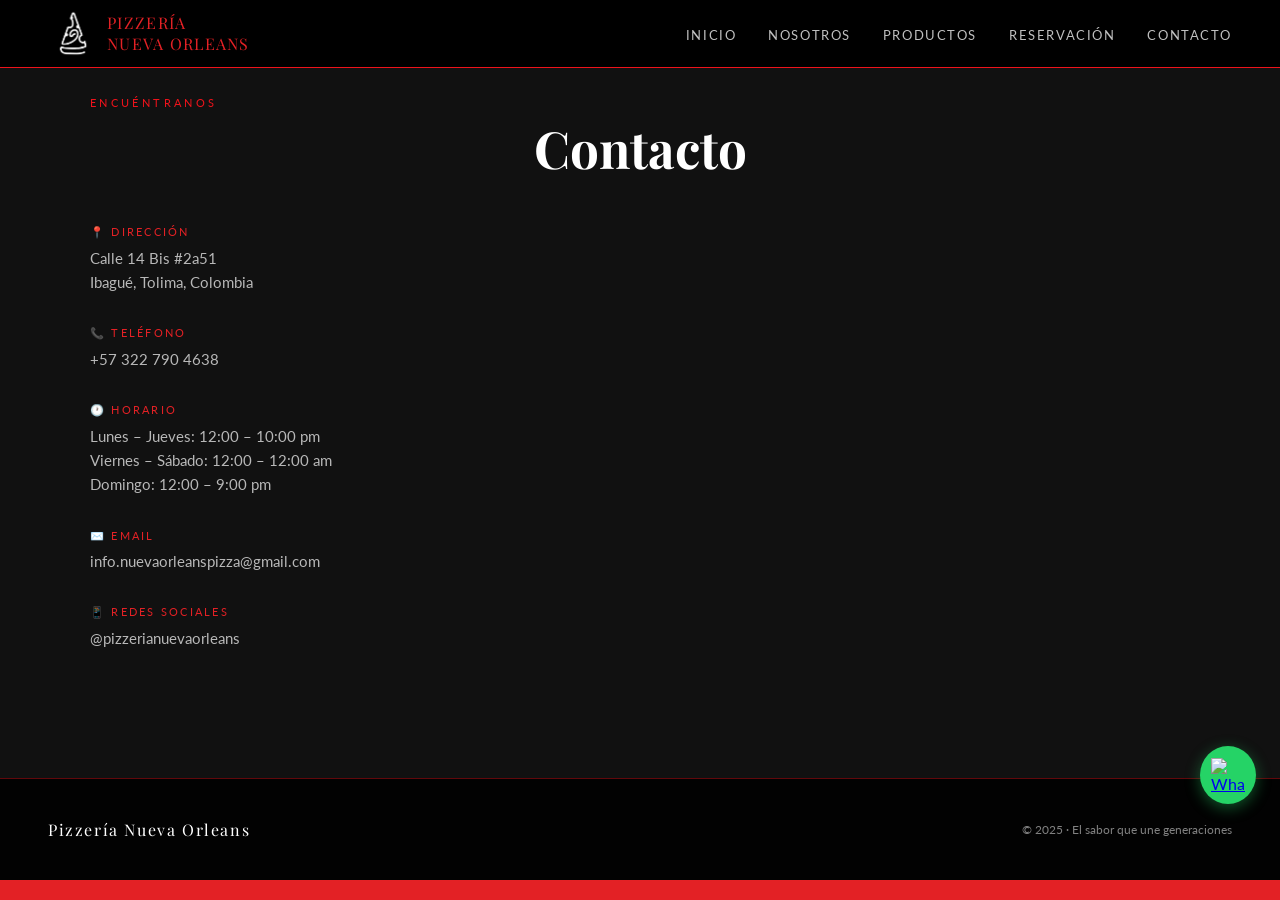
==== contacto.html @ cc9cfcb8 "Add files via upload" ====
<!DOCTYPE html>
<html lang="es">
<head>
<meta charset="utf-8">
<meta name="viewport" content="width=device-width, initial-scale=1">
<title>Pizzería Nueva Orleans</title>
<link href="https://fonts.googleapis.com/css2?family=Playfair+Display:ital,wght@0,700;1,400&family=Lato:wght@300;400;700&display=swap" rel="stylesheet">
<link rel="stylesheet" href="estilos.css">
<style>
</style>
</head>

<!-- WhatsApp -->
<a href="https://wa.me/573227904638" target="_blank" class="whatsapp-float">
  <img src="https://upload.wikimedia.org/wikipedia/commons/6/6b/WhatsApp.svg" alt="WhatsApp">
</a>

<body>

<!-- ══ NAVEGACIÓN ══ --> <!-- ══ SECTCION BARRA DE NAVEGACION PARTE DE ARRIBA ══ -->
<!-- ══ NAVEGACIÓN ══ -->
<nav>
  <div class="nav-brand">
    <img src="LogoPizzeria.png" alt="Logo" class="nav-logo-img">
    <span class="nav-logo">Pizzería<br>Nueva Orleans</span>
  </div>

  <ul class="nav-links">
    <li><a href="index.html">Inicio</a></li>
    <li><a href="nosotros.html">Nosotros</a></li>
    <li><a href="productos.html">Productos</a></li>
    <li><a href="reservacion.html">Reservación</a></li>
    <li><a href="contacto.html">Contacto</a></li>
  </ul>
</nav>

<!-- ══ CONTACTO ══ -->
<section id="contacto">
  <div class="container">
    <span class="section-label">Encuéntranos</span>
    <h2 class="section-title">Contacto</h2>
    <div class="contacto-grid">
      <div>
        <div class="contacto-item">
          <span class="contacto-item-label">📍 Dirección</span>
          <span class="contacto-item-val">Calle 14 Bis #2a51<br>Ibagué, Tolima, Colombia</span>
        </div>
        <div class="contacto-item">
          <span class="contacto-item-label">📞 Teléfono</span>
          <span class="contacto-item-val">+57 322 790 4638</span>
        </div>
        <div class="contacto-item">
          <span class="contacto-item-label">🕐 Horario</span>
          <span class="contacto-item-val">
            Lunes – Jueves: 12:00 – 10:00 pm<br>
            Viernes – Sábado: 12:00 – 12:00 am<br>
            Domingo: 12:00 – 9:00 pm
          </span>
        </div>
        <div class="contacto-item">
          <span class="contacto-item-label">✉️ Email</span>
          <span class="contacto-item-val">info.nuevaorleanspizza@gmail.com</span>
        </div>
        <div class="contacto-item">
          <span class="contacto-item-label">📱 Redes sociales</span>
          <span class="contacto-item-val">@pizzerianuevaorleans</span>
        </div>
      </div>
      <iframe
    src="https://www.google.com/maps?q=Calle+14+Bis+%232a51+Ibagu%C3%A9+Tolima+Colombia&output=embed"
    width="100%"
    height="350"
    style="border:0; border-radius:8px;"
    allowfullscreen=""
    loading="lazy"
    referrerpolicy="no-referrer-when-downgrade">
  </iframe>
    </div>
  </div>
</section>

<!-- ══ FOOTER ══ -->
<footer>
  <span class="footer-logo">Pizzería Nueva Orleans</span>
  <span class="footer-copy">© 2025 · El sabor que une generaciones</span>
</footer>
---- estilos.css ----
*, *::before, *::after {
  box-sizing: border-box;
  margin: 0;
  padding: 0;
}


:root {
  --rojo: #EF131B;          /*SECTCION DE VARIABLES PARA UTILIZAR LOS COLORES CORPORATIVOS*/
  --rojo-oscuro: #B30E14;
  --blanco: #ffffff;
  --fondo-claro: #F8F9FA;
}

html { scroll-behavior: smooth; }

body {
  font-family: 'Lato', sans-serif;
  background: #E32125;
  color: #1a1a1a;
  overflow-x: hidden;
}

/* ══ NAV ══ */
nav {
  position: fixed;
  top: 0;
  width: 100%;
  z-index: 100;
  background: rgba(0,0,0,0.95);                             /*CONFIGURACION DE BARRA DE NAVEGACION*/
  backdrop-filter: blur(8px);
  border-bottom: 1px solid rgba(239, 19, 27, 1.0);
  display: flex;
  align-items: center;
  justify-content: space-between;
  padding: 0 3rem;
  height: 68px;

}
.pizza-png img{
  width: 100%;
  max-width: 480px;
  height: 350px;
  display: flex;
  align-items: center;
  justify-content: center;
  position: relative;
  overflow: hidden;
  border-radius: 4px;
}

.pizza-png img {
  width: 100%;
  height: 100%;
  object-fit: cover;
  object-position: center;  /* centra la imagen */
  display: block;
}


.nav-brand {
  display: flex;
  align-items: center;
  gap: 10px;
}

.nav-logo {
  font-family: 'Playfair Display', serif;
  font-size: 1rem;
  color: #E32125 !important;
  letter-spacing: 0.08em;
  text-transform: uppercase;
  line-height: 1.3;
}

.nav-logo-img {
  height: 50px;
  width: auto;
  object-fit: contain;
}

.nav-links {
  display: flex;
  gap: 2rem;
  list-style: none;
}

.nav-links a {
  color: rgba(255,255,255,0.75);
  text-decoration: none;
  font-size: 0.82rem;
  letter-spacing: 0.12em;
  text-transform: uppercase;
  transition: color 0.2s;
}

.nav-links a:hover { color: var(--rojo); }
* ══ CARRUSEL ══ */
.carousel-section {
  background: #0a0a0a;
  padding: 0;
  overflow: hidden;
}

.carousel-section {
  background: #0a0a0a;
  padding: 0;
  overflow: hidden;        /* ← clave */
}

.carousel-wrap {
  position: relative;
  width: 100%;
  overflow: hidden;        /* ← clave */
}

.carousel-track {
  display: flex;
  transition: transform 0.6s cubic-bezier(.77,0,.18,1);
}

.carousel-slide {
  min-width: 100%;
  height: 480px;           /* ← altura fija */
  display: flex;
  align-items: center;
  position: relative;
  overflow: hidden;        /* ← esto contiene la pizza */
}

.carousel-slide.slide-1 { background: linear-gradient(135deg, #730505 0%, #450D02 60%, #140101 100%); }
.carousel-slide.slide-2 { background: linear-gradient(135deg, #380909 0%, #030000 60%, #380909 100%); }
.carousel-slide.slide-3 { background: linear-gradient(135deg, #7a0e0e 0%, #B30E14 60%, #4a0808 100%); }


.slide-body {
  position: relative;
  z-index: 2;
  padding: 0 5rem;
  max-width: 52%;
  display: flex;
  flex-direction: column;
  gap: 16px;
}

.slide-badge {
  display: inline-block;
  padding: 5px 16px;
  border-radius: 40px;
  font-size: 0.68rem;
  font-weight: 700;
  letter-spacing: 0.2em;
  text-transform: uppercase;
  background: rgba(255,255,255,0.15);
  color: rgba(255,255,255,0.85);
  width: fit-content;
}

.slide-title {
  font-family: 'Playfair Display', serif;
  font-size: clamp(2.2rem, 4vw, 3.8rem);
  line-height: 1.05;
  color: #fff;
}

.slide-title .accent { color: var(--rojo); font-style: italic; }

.slide-desc {
  font-family: 'Lato', sans-serif;
  font-size: 0.88rem;
  color: rgba(255,255,255,0.7);
  line-height: 1.7;
  max-width: 340px;
}

.slide-cta {
  display: inline-block;
  padding: 0.85rem 2.2rem;
  background: var(--rojo);
  color: #fff;
  font-family: 'Lato', sans-serif;
  font-size: 0.78rem;
  letter-spacing: 0.18em;
  text-transform: uppercase;
  border: none;
  cursor: pointer;
  width: fit-content;
  transition: background 0.2s, transform 0.15s;
  text-decoration: none;
}
.slide-cta:hover { background: var(--rojo-oscuro); transform: translateY(-2px); }


/* ══ WHATSAPP FLOTANTE ══ */
.whatsapp-float {
  position: fixed;
  bottom: 6rem;  /* ← antes era 2rem, ahora sube */
  right: 1.5rem;
  width: 56px;
  height: 58px;
  background: #25D366;
  border-radius: 50%;
  display: flex;
  align-items: center;
  justify-content: center;
  box-shadow: 0 4px 15px rgba(37, 211, 102, 0.4);
  z-index: 1000;
  transition: transform 0.2s, box-shadow 0.2s;
}

.whatsapp-float:hover {
  transform: scale(1.1);
  box-shadow: 0 6px 20px rgba(37, 211, 102, 0.6);
}

.whatsapp-float img {
  width: 34px;
  height: 34px;
}


/* Imagen pizza */
.slide-img {
  position: absolute;
  right: 3%;
  top: 50%;
  transform: translateY(-50%);
  width: 300px;            /* ← reducido */
  height: 300px;           /* ← reducido */
  z-index: 2;
}

.slide-img img {
  width: 100%;
  height: 100%;
  object-fit: contain;
  filter: drop-shadow(0 16px 40px rgba(0,0,0,0.5));
} |

/* Placeholder cuando no hay imagen */
.slide-img-placeholder {
  width: 100%;
  height: 100%;
  border-radius: 50%;
  border: 2px dashed rgba(255,255,255,0.2);
  display: flex;
  flex-direction: column;
  align-items: center;
  justify-content: center;
  color: rgba(255,255,255,0.3);
  font-size: 0.75rem;
  letter-spacing: 0.1em;
  text-transform: uppercase;
  gap: 8px;
}
.slide-img-placeholder span:first-child { font-size: 3rem; }


/* Nav flechas */
.carousel-btn {
  position: absolute;
  top: 50%;
  transform: translateY(-50%);
  z-index: 20;
  width: 46px;
  height: 46px;
  border-radius: 50%;
  border: 1.5px solid rgba(255,255,255,0.3);
  background: rgba(0,0,0,0.3);
  color: #fff;
  font-size: 1.5rem;
  cursor: pointer;
  display: flex;
  align-items: center;
  justify-content: center;
  backdrop-filter: blur(6px);
  transition: background 0.2s, border-color 0.2s;
  line-height: 1;
}
.carousel-btn:hover { background: rgba(239,19,27,0.5); border-color: var(--rojo); }
.carousel-btn.prev { left: 1.5rem; }
.carousel-btn.next { right: 1.5rem; }

/* Dots */
.carousel-dots {
  position: absolute;
  bottom: 1.2rem;
  left: 50%;
  transform: translateX(-50%);
  display: flex;
  gap: 8px;
  z-index: 20;
}
.carousel-dot {
  width: 8px;
  height: 8px;
  border-radius: 50%;
  background: rgba(255,255,255,0.3);
  border: none;
  cursor: pointer;
  transition: background 0.3s, transform 0.3s;
}
.carousel-dot.active { background: var(--rojo); transform: scale(1.4); }

.slide-img {
  position: absolute;
  right: 5%;
  top: 50%;
  transform: translateY(-50%);
  width: 315px;
  height: 315px
  filter: drop-shadow(0 16px 40px rgba(0,0,0,0.5));
  display: block;
}

/* Contador */
.carousel-counter {
  position: absolute;
  top: 1.2rem;
  right: 1.5rem;
  z-index: 20;
  font-size: 0.72rem;
  font-weight: 700;
  color: rgba(255,255,255,0.4);
  letter-spacing: 0.2em;
  font-family: 'Lato', sans-serif;
}

/* Responsive */
@media (max-width: 700px) {
  .carousel-slide { height: auto; padding: 3rem 0 5rem; flex-direction: column; align-items: flex-start; }
  .slide-body { max-width: 100%; padding: 0 1.5rem; }
  .slide-title { font-size: 2rem; }
  .slide-img { position: relative; right: auto; top: auto; transform: none; width: 200px; height: 200px; align-self: center; margin-top: 1.5rem; animation: pizzaFloatMobile 4s ease-in-out infinite; }
  @keyframes pizzaFloatMobile { 0%,100%{transform:rotate(-4deg)} 50%{transform:translateY(-10px) rotate(2deg)} }
}

/* ══ HERO ══ */
#inicio {
  min-height: 100vh;
background: linear-gradient(135deg, #F8F9FA 0%, #ffffff 100%);
display: flex;
align-items: center;
justify-content: space-between;
padding: 5rem 5rem 4rem;
gap: 2rem;
overflow: hidden;   /* ← esto evita que la pizza se salga */
}

/* Sin animación, solo sombra elegante */
.hero-img-wrap {
flex-shrink: 0;
width: 460px;
height: 460px;
display: flex;
align-items: center;
justify-content: center;
/* sin animation */
}

.hero-pizza-img {
width: 100%;
height: 100%;
object-fit: contain;
filter: drop-shadow(0 20px 50px rgba(239,19,27,0.2));
}

.hero-content {
  position: relative;
  z-index: 1;
  max-width: 520px;
  text-align: left;
}

.hero-btns {
  display: flex;
  gap: 1rem;
  flex-wrap: wrap;
  margin-top: 0.5rem;
}


.hero-eyebrow {
  font-size: 0.72rem;
  letter-spacing: 0.3em;
  text-transform: uppercase;
  color: var(--rojo);
  margin-bottom: 1.2rem;
}

.hero-title {
  font-family: 'Playfair Display', serif;   /* ← esta línea es clave */
  font-size: clamp(2.5rem, 4.5vw, 4.2rem);
  line-height: 1.05;
  margin-bottom: 1.2rem;
  color: #1a1a1a;
}


.hero-title em {
  color: var(--rojo);
  font-style: italic;
}

.hero-sub {
  font-size: 0.85rem;
  letter-spacing: 0.25em;
  text-transform: uppercase;
  color: #555;
  margin-bottom: 2rem;
}

.hero-divider {
  width: 60px;
  height: 2px;
  background: var(--rojo);
  margin: 0 0 2rem 0;
}

@keyframes pizzaFloat {
  0%, 100% { transform: translateY(0px) rotate(-3deg); }
  50%       { transform: translateY(-20px) rotate(3deg); }
}

@media (max-width: 900px) {
  #inicio {
    flex-direction: column;
    text-align: center;
    padding: 6rem 2rem 4rem;
  }

  .hero-btns { justify-content: center; }
  .hero-img-wrap { width: 260px; height: 260px; }
  .hero-divider { margin: 0 auto 2.5rem; }
}

/* ══ BOTONES ══ */
.btn-primary {
  display: inline-block;
  padding: 0.85rem 2.4rem;
  background: var(--rojo);
  color: #fff;
  text-decoration: none;
  font-size: 0.82rem;
  letter-spacing: 0.18em;
  text-transform: uppercase;
  border: none;
  cursor: pointer;
  transition: background 0.25s, transform 0.15s;
}

.btn-primary:hover {
  background: var(--rojo);
  transform: translateY(-2px);
}

.btn-outline {
  display: inline-block;
  padding: 0.85rem 2.4rem;
  background: var(--rojo);
  color: #ffffff;
  text-decoration: none;
  font-size: 0.82rem;
  letter-spacing: 0.18em;
  text-transform: uppercase;
  border: 1px solid rgba(255,255,255,0.35);
  cursor: pointer;
  transition: border-color 0.25s, color 0.25s;
  margin-left: 1rem;
}

.btn-outline:hover {
  border-color: var(--rojo);
  color: var(--rojo);
}

/* ══ GENERALES ══ */
section { padding: 6rem 2rem; }

.section-label {
  font-size: 0.7rem;
  letter-spacing: 0.3em;
  text-transform: uppercase;
  color: var(--rojo);
  display: block;
  margin-bottom: 0.6rem;
}

.section-title {
  font-family: 'Playfair Display', serif;
  font-size: clamp(2rem, 4vw, 5rem);
  line-height: 1.15;
  color: var(--blanco);
  text-align: center;
}

.container { max-width: 1100px; margin: 0 auto; }

/* ══ SOBRE NOSOTROS ══ */
#nosotros { background: #EF131B; }

.nosotros-grid {
  display: grid;
  grid-template-columns: 1fr 1fr;
  gap: 4rem;
  align-items: center;
  margin-top: 3rem;
}

.nosotros-img {
  aspect-ratio: 4/3;
  background: #2a1a1a;
  display: flex;
  align-items: center;
  justify-content: center;
  font-size: 5rem;
  border: 1px solid rgba(255,255,255,255.65);
  position: relative;
  overflow: hidden;
}

.nosotros-img img {
  width: 100%;
  height: 100%;
  object-fit: cover;
}

.nosotros-img::after {
  content: '';
  position: absolute;
  bottom: 0; left: 0; right: 0;
  height: 4px;
  background: var(--blanco);
}

.nosotros-text p {
  color: rgba(255,255,255,255.65);
  line-height: 1.8;
  font-size: 0.95rem;
  margin-bottom: 1.2rem;
}

.nosotros-stat {
  display: flex;
  gap: 2.5rem;
  margin-top: 2rem;
  padding-top: 2rem;
  border-top: 1px solid rgba(255,255,255,0.1);
}

.stat-num {
  font-family: 'Playfair Display', serif;
  font-size: 2.2rem;
  color: var(--blanco);
  display: block;
}

.stat-lbl {
  font-size: 0.75rem;
  letter-spacing: 0.12em;
  color: rgba(255,255,255,255.);
  text-transform: uppercase;
  color: var(--blanco)
}

html {
  scroll-behavior: smooth;
}


.productos-section {
  padding: 5rem 2rem 4rem;
  background: #f5f5f5;
}

.section-header {
  text-align: center;
  margin-bottom: 2.5rem;
}
.section-header h2 {
  font-family: 'Playfair Display', serif;
  font-size: 2rem;
  font-weight: 700;
  color: #1a1a1a;
  margin: 0 0 8px;
}
.section-header p {
  font-size: 0.9rem;
  color: #888;
  margin: 0;
}

.productos-grid {
  display: grid;
  grid-template-columns: repeat(auto-fill, minmax(220px, 1fr));
  gap: 20px;
  max-width: 1200px;
  margin: 0 auto;
}

@media (max-width: 900px) {
  .productos-grid {
    grid-template-columns: repeat(2, 1fr);
  }
}

@media (max-width: 480px) {
  .productos-grid {
    grid-template-columns: repeat(2, 1fr);
    gap: 12px;
  }
}

.producto-card {
  background: #ffffff;
  border: 1px solid #ebebeb;
  border-radius: 14px;
  overflow: hidden;
  display: flex;
  flex-direction: column;
  transition: transform 0.2s, box-shadow 0.2s;
  box-shadow: 0 2px 8px rgba(0,0,0,0.06);
}
.producto-card:hover {
  transform: translateY(-4px);
  box-shadow: 0 8px 24px rgba(0,0,0,0.12);
  border-color: #EF131B;
}

.producto-img-placeholder {
  width: 100%;
  aspect-ratio: 1 / 1;
  background: #f7f7f7;
  display: flex;
  flex-direction: column;
  align-items: center;
  justify-content: center;
  gap: 6px;
  flex-shrink: 0;
}
.producto-img-placeholder i { font-size: 28px; color: #ccc; }
.producto-img-placeholder span { font-size: 11px; color: #ccc; }

.producto-img {
  width: 100%;
  aspect-ratio: 1 / 1;
  object-fit: contain;
  display: block;
  background: #f7f7f7;
  padding: 12px;
}

.producto-info {
  padding: 14px;
  display: flex;
  flex-direction: column;
  flex: 1;
}

.badge-popular {
  display: inline-block;
  background: #fff3cd;
  color: #856404;
  font-size: 10px;
  font-weight: 700;
  padding: 3px 8px;
  border-radius: 6px;
  margin-bottom: 6px;
  width: fit-content;
}
.badge-empty {
  display: inline-block;
  font-size: 10px;
  padding: 3px 8px;
  margin-bottom: 6px;
  visibility: hidden;
}

.producto-nombre {
  font-size: 13px;
  font-weight: 700;
  color: #1a1a1a;
  margin: 0 0 4px;
  line-height: 1.3;
}
.producto-desc {
  font-size: 11.5px;
  color: #888;
  margin: 0;
  line-height: 1.5;
  flex: 1;
}

.producto-footer {
  display: flex;
  align-items: center;
  justify-content: space-between;
  margin-top: 12px;
  padding-top: 10px;
  border-top: 1px solid #E32125;
  gap: 8px;
}

.producto-precio {
  font-size: 14px;
  font-weight: 700;
  color: #EF131B;
}

.btn-agregar {
  background: #EF131B;
  border: none;
  border-radius: 8px;
  padding: 6px 12px;
  font-size: 12px;
  font-weight: 700;
  color: #fff;
  cursor: pointer;
  display: flex;
  align-items: center;
  gap: 4px;
  flex-shrink: 0;
  transition: background 0.2s;
}
.btn-agregar:hover { background: #E32125; }

/* ══ RESERVACIÓN ══ */
#reservacion { background: #0e0a0a; }

.reservacion-inner {
  max-width: 620px;
  margin: 0 auto;
  text-align: center;
}

.reservacion-inner .section-title { margin-bottom: 0.8rem; }

.reservacion-inner > p {
  color: rgba(255,255,255,0.5);
  font-size: 0.9rem;
  margin-bottom: 2.5rem;
  line-height: 1.7;
}

.form-row {
  display: grid;
  grid-template-columns: 1fr 1fr;
  gap: 1rem;
  margin-bottom: 1rem;
}

.form-group {
  display: flex;
  flex-direction: column;
  text-align: left;
}

.form-group label {
  font-size: 0.72rem;
  letter-spacing: 0.15em;
  text-transform: uppercase;
  color: rgba(255,255,255,0.4);
  margin-bottom: 0.5rem;
}

.form-group input,
.form-group select,
.form-group textarea {
  background: rgba(255,255,255,0.05);
  border: 1px solid rgba(255,255,255,0.12);
  color: #fff;
  padding: 0.75rem 1rem;
  font-family: 'Lato', sans-serif;
  font-size: 0.9rem;
  outline: none;
  transition: border-color 0.2s;
}

.form-group input:focus,
.form-group select:focus,
.form-group textarea:focus { border-color: var(--rojo); }

.form-group select option { background: #1a1a1a; }

.form-group textarea {
  resize: vertical;
  min-height: 90px;
}

.form-full { grid-column: 1 / -1; }

.form-submit {
  margin-top: 1.5rem;
  width: 100%;
}

/* ══ CONTACTO ══ */
#contacto { background: #111; }

.contacto-grid {
  display: grid;
  grid-template-columns: 1fr 1fr;
  gap: 4rem;
  margin-top: 3rem;
  align-items: start;
}

.contacto-item { margin-bottom: 2rem; }

.contacto-item-label {
  font-size: 0.7rem;
  letter-spacing: 0.2em;
  text-transform: uppercase;
 color: #E32125;
  margin-bottom: 0.4rem;
  display: block;
}

.contacto-item-val {
  color: rgba(255,255,255,0.7);
  font-size: 0.95rem;
  line-height: 1.6;
}

.mapa-placeholder {
  aspect-ratio: 4/3;
  background: #1a1a1a;
  border: 1px solid rgba(192,57,43,0.25);
  display: flex;
  flex-direction: column;
  align-items: center;
  justify-content: center;
  color: rgba(255,255,255,0.2);
  font-size: 0.85rem;
  gap: 0.8rem;
}

/* ══ FOOTER ══ */
footer {
  background: #020202;
  padding: 2.5rem 3rem;
  display: flex;
  align-items: center;
  justify-content: space-between;
  border-top: 1px solid rgba(239, 19, 27, 0.4);
}

.footer-logo {
  font-family: 'Playfair Display', serif;
  font-size: 1rem;
  color: #ffffff;        /* ← cambia aquí el color del nombre */
  letter-spacing: 0.1em;
}

.footer-copy {
  font-size: 0.78rem;
  color: rgba(255, 255, 255, 0.5);   /* ← y aquí el del copyright */
}

/* ══ NOTIFICACIÓN ══ */
#toast {
  position: fixed;
  bottom: 2rem;
  right: 2rem;
  background: var(--rojo);
  color: #fff;
  padding: 1rem 1.5rem;
  font-size: 0.85rem;
  opacity: 0;
  transform: translateY(10px);
  transition: all 0.3s;
  pointer-events: none;
  z-index: 999;
}

#toast.show {
  opacity: 1;
  transform: translateY(0);
}

/* ══ RESPONSIVE ══ */
@media (max-width: 700px) {
  nav { padding: 0 1.2rem; }
  .nav-links { gap: 1rem; }
  .nosotros-grid,
  .contacto-grid { grid-template-columns: 1fr; }
  .productos-grid { grid-template-columns: 1fr; }
  .form-row { grid-template-columns: 1fr; }
  footer { flex-direction: column; gap: 0.8rem; text-align: center; }
}
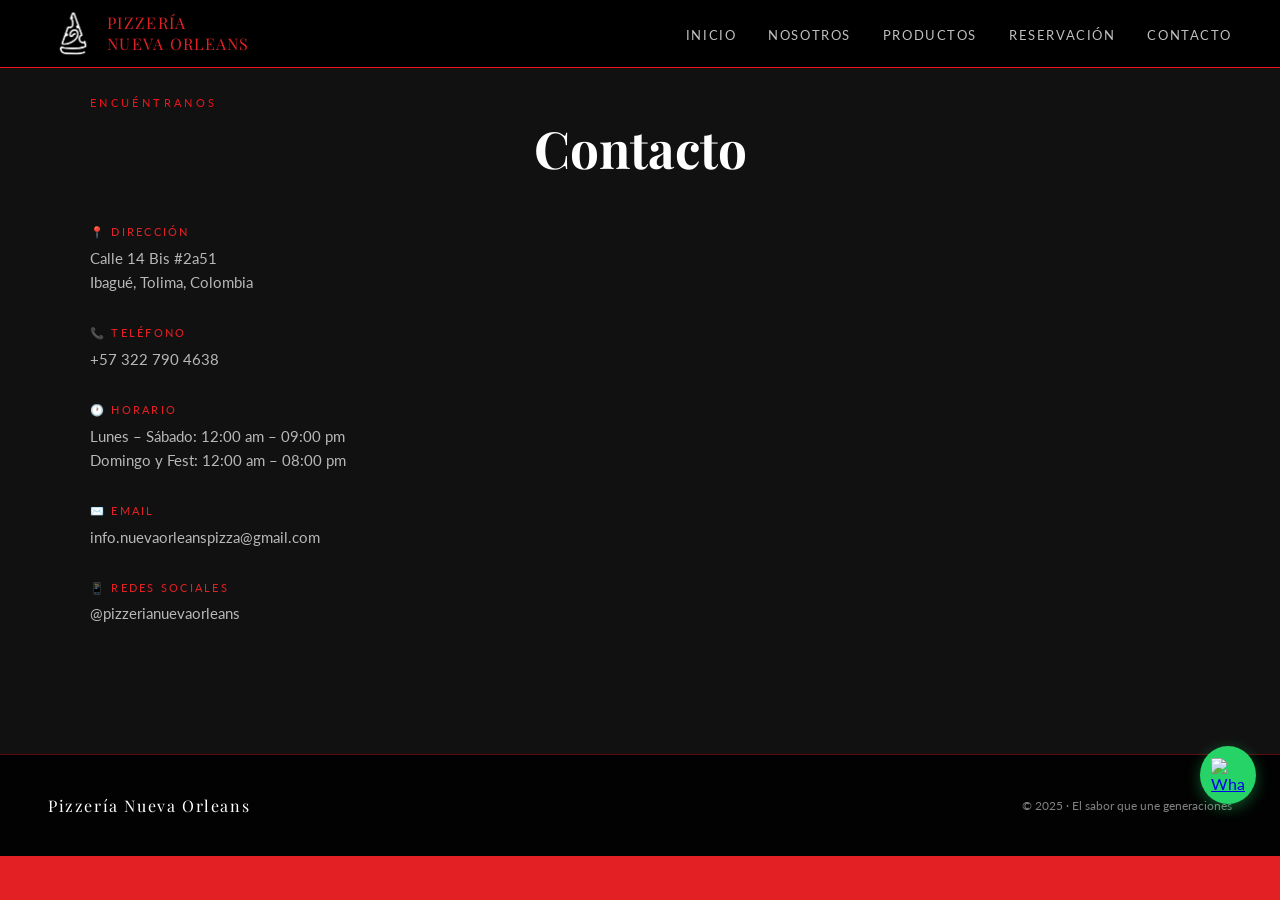
==== commit e4d6d5f7: "Update contacto.html" ====
--- a/contacto.html
+++ b/contacto.html
@@ -52,9 +52,8 @@
         <div class="contacto-item">
           <span class="contacto-item-label">🕐 Horario</span>
           <span class="contacto-item-val">
-            Lunes – Jueves: 12:00 – 10:00 pm<br>
-            Viernes – Sábado: 12:00 – 12:00 am<br>
-            Domingo: 12:00 – 9:00 pm
+            Lunes – Sábado: 12:00 am – 09:00 pm<br>
+            Domingo y Fest: 12:00 am – 08:00 pm
           </span>
         </div>
         <div class="contacto-item">
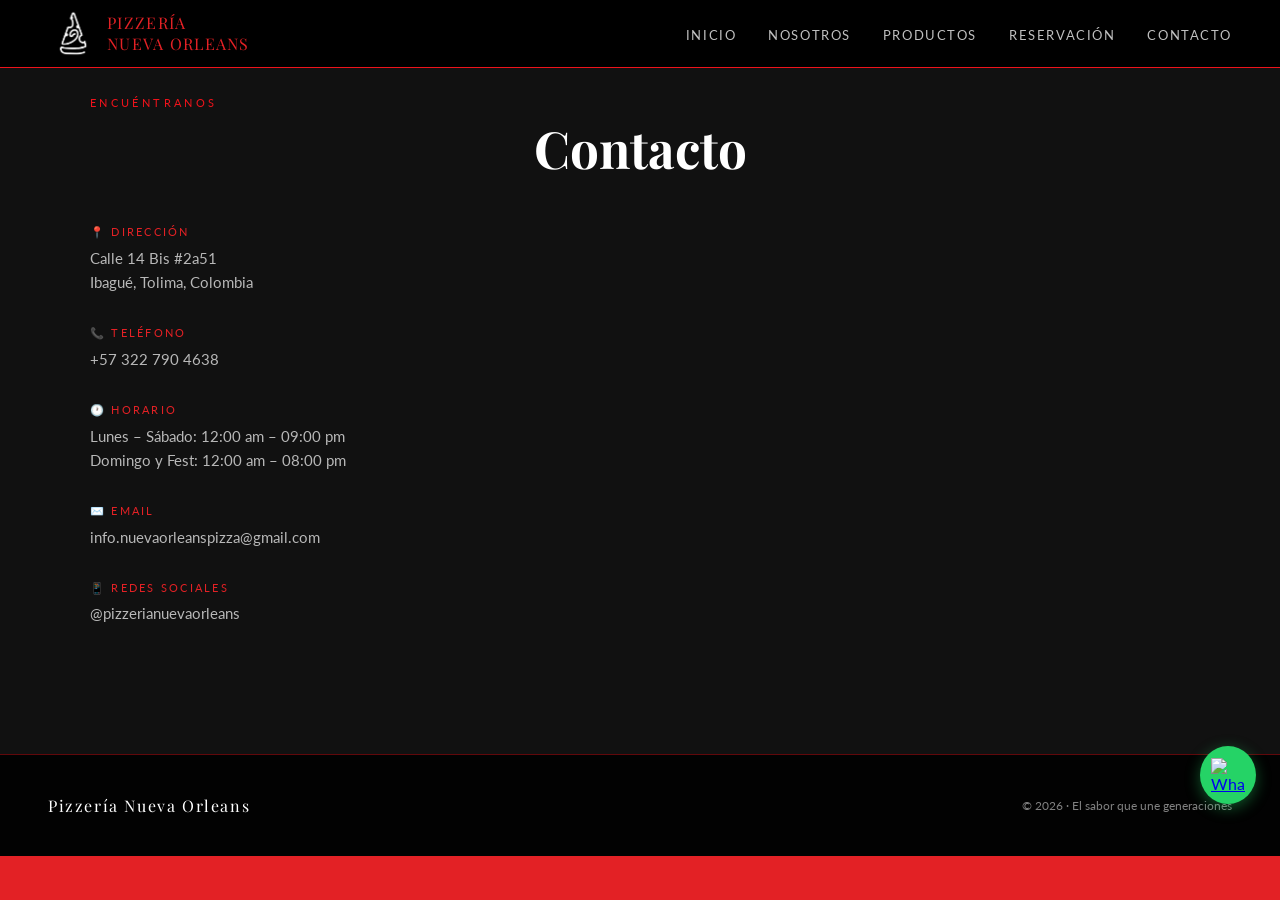
==== commit 7de47f78: "contacto.html" ====
--- a/contacto.html
+++ b/contacto.html
@@ -81,5 +81,5 @@
 <!-- ══ FOOTER ══ -->
 <footer>
   <span class="footer-logo">Pizzería Nueva Orleans</span>
-  <span class="footer-copy">© 2025 · El sabor que une generaciones</span>
+  <span class="footer-copy">© 2026 · El sabor que une generaciones</span>
 </footer>
--- a/estilos.css
+++ b/estilos.css
@@ -621,11 +621,7 @@
   transition: transform 0.2s, box-shadow 0.2s;
   box-shadow: 0 2px 8px rgba(0,0,0,0.06);
 }
-.producto-card:hover {
-  transform: translateY(-4px);
-  box-shadow: 0 8px 24px rgba(0,0,0,0.12);
-  border-color: #EF131B;
-}
+
 
 .producto-img-placeholder {
   width: 100%;
@@ -643,11 +639,13 @@
 
 .producto-img {
   width: 100%;
-  aspect-ratio: 1 / 1;
+  height: 180px;
+  max-height: 180px;
   object-fit: contain;
   display: block;
   background: #f7f7f7;
-  padding: 12px;
+  padding: 8px;
+  flex-shrink: 0;
 }
 
 .producto-info {
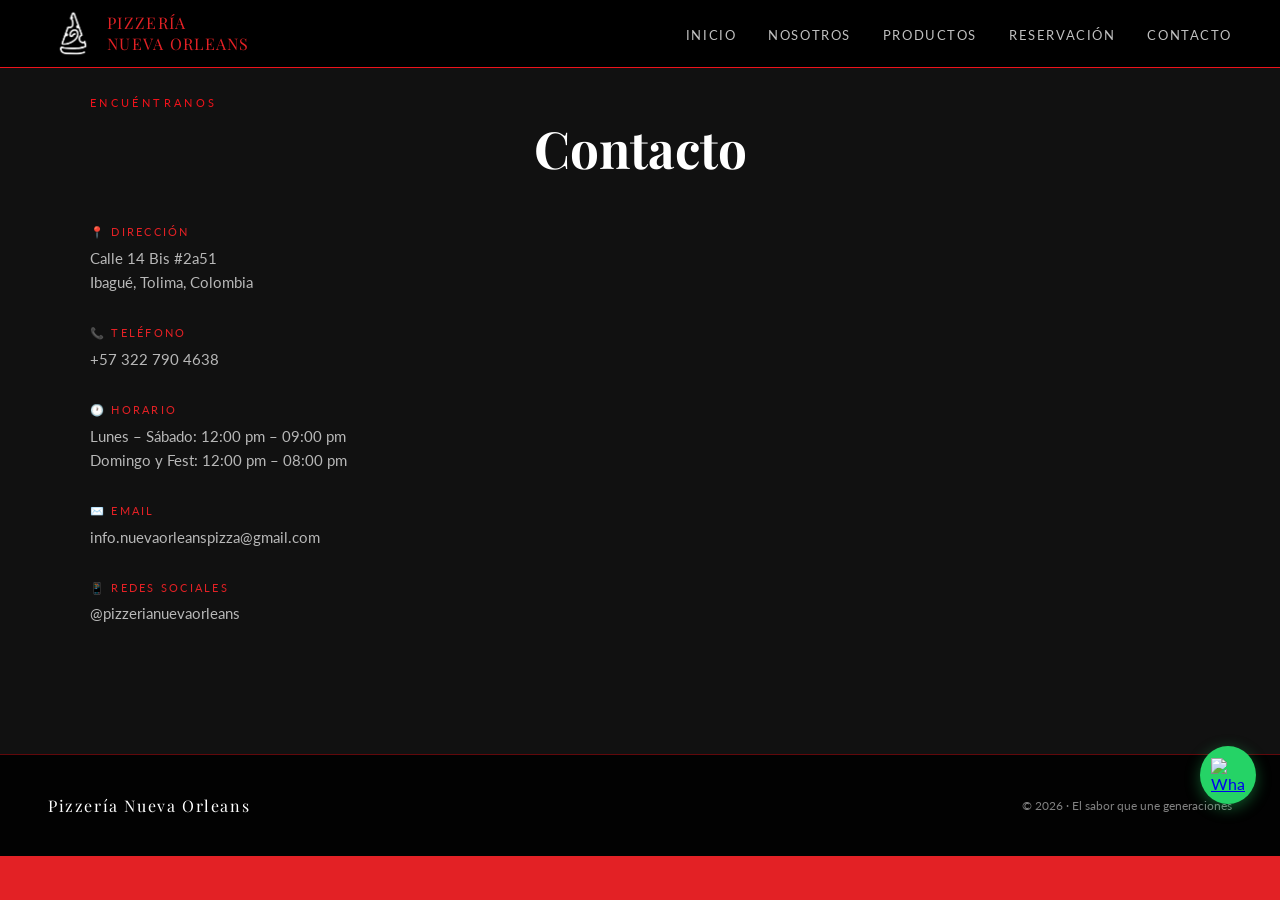
==== commit d54e2bcc: "contacto.html" ====
--- a/contacto.html
+++ b/contacto.html
@@ -52,8 +52,8 @@
         <div class="contacto-item">
           <span class="contacto-item-label">🕐 Horario</span>
           <span class="contacto-item-val">
-            Lunes – Sábado: 12:00 am – 09:00 pm<br>
-            Domingo y Fest: 12:00 am – 08:00 pm
+            Lunes – Sábado: 12:00 pm – 09:00 pm<br>
+            Domingo y Fest: 12:00 pm – 08:00 pm
           </span>
         </div>
         <div class="contacto-item">
